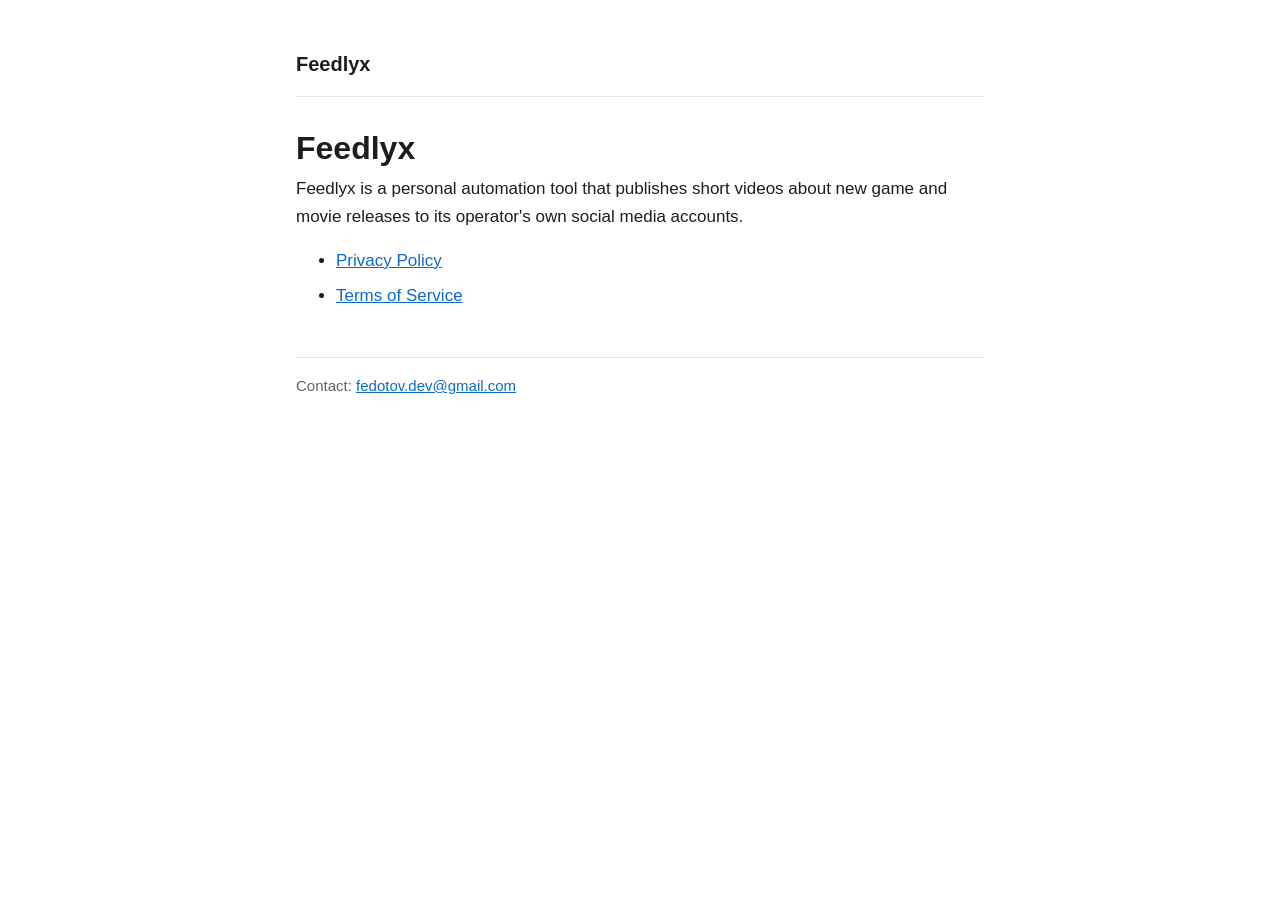
==== index.html @ 7b9731ed "Privacy Policy and Terms of Service pages Co-Authored-By: Claude Opus 5.5 <noreply@anthropic.com>" ====
<!doctype html>
<html lang="en">
<head>
  <meta charset="utf-8">
  <meta name="viewport" content="width=device-width, initial-scale=1">
  <title>Feedlyx</title>
  <link rel="stylesheet" href="style.css">
</head>
<body>
<main>
  <header>
    <a class="brand" href="./">Feedlyx</a>
  </header>
  <h1>Feedlyx</h1>
  <p>Feedlyx is a personal automation tool that publishes short videos about new game and movie releases to its
     operator's own social media accounts.</p>
  <ul>
    <li><a href="privacy.html">Privacy Policy</a></li>
    <li><a href="terms.html">Terms of Service</a></li>
  </ul>
  <footer>Contact: <a href="mailto:fedotov.dev@gmail.com">fedotov.dev@gmail.com</a></footer>
</main>
</body>
</html>
---- style.css ----
:root {
  --bg: #ffffff;
  --text: #1d1d1f;
  --muted: #5f6368;
  --accent: #0b6bcb;
  --rule: #e3e5e8;
}
@media (prefers-color-scheme: dark) {
  :root {
    --bg: #121316;
    --text: #e8eaed;
    --muted: #a0a4ab;
    --accent: #6cb4ff;
    --rule: #2c2f34;
  }
}
* { box-sizing: border-box; }
body {
  margin: 0;
  background: var(--bg);
  color: var(--text);
  font: 17px/1.6 -apple-system, BlinkMacSystemFont, "Segoe UI", Roboto, Helvetica, Arial, sans-serif;
}
main { max-width: 720px; margin: 0 auto; padding: 48px 16px 64px; }
header { border-bottom: 1px solid var(--rule); margin-bottom: 32px; padding-bottom: 16px; }
.brand { font-weight: 700; font-size: 20px; color: var(--text); text-decoration: none; }
nav a { margin-right: 16px; }
h1 { font-size: 32px; line-height: 1.2; margin: 0 0 8px; }
h2 { font-size: 20px; margin: 32px 0 8px; }
p, li { margin: 8px 0; }
a { color: var(--accent); }
.updated { color: var(--muted); margin-bottom: 24px; }
footer { border-top: 1px solid var(--rule); margin-top: 48px; padding-top: 16px; color: var(--muted); font-size: 15px; }
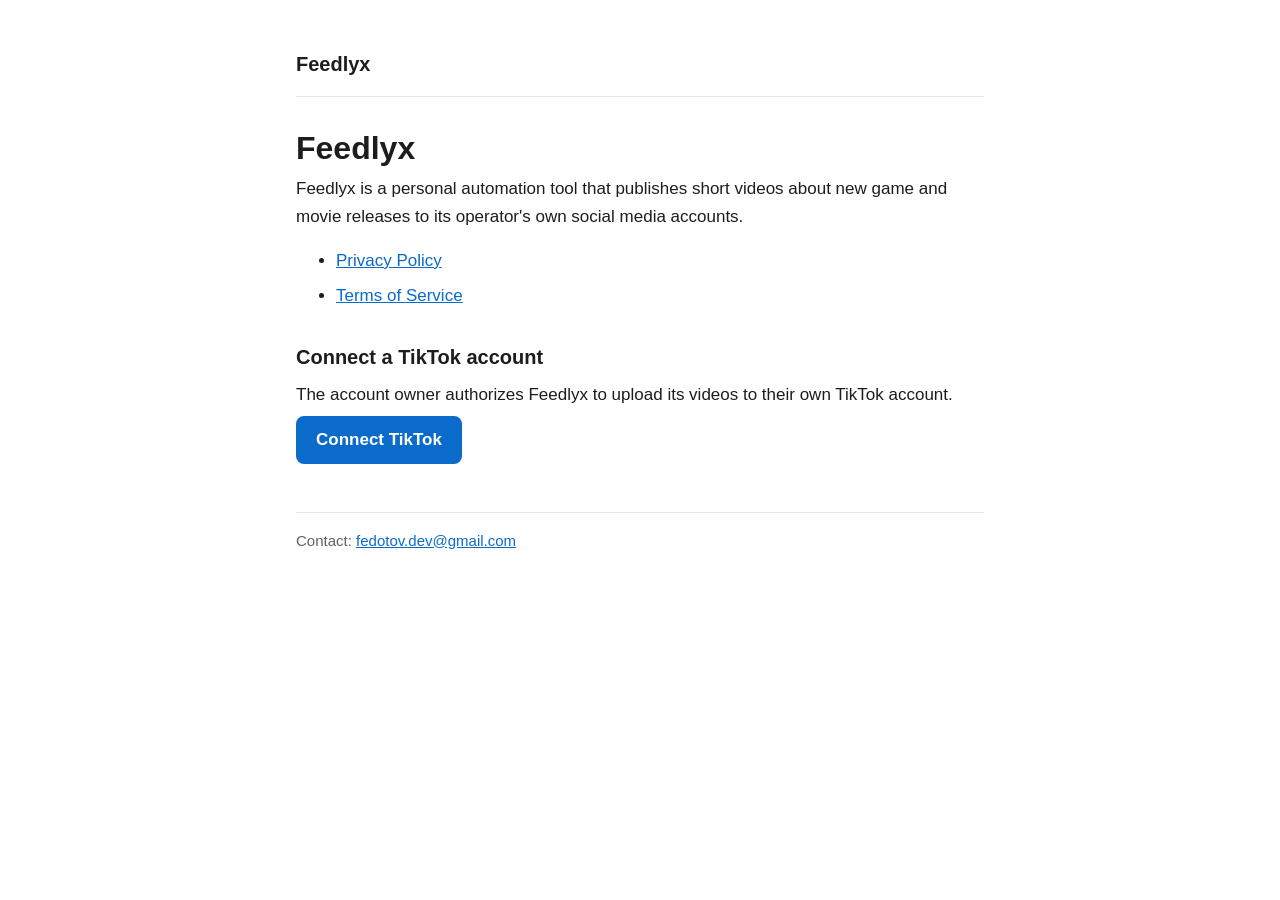
==== commit f7b758c7: "Connect TikTok button (Login Kit), state check on the callback Co-Authored-By: Claude Opus 5.5 <nore" ====
--- a/index.html
+++ b/index.html
@@ -18,6 +18,27 @@
     <li><a href="privacy.html">Privacy Policy</a></li>
     <li><a href="terms.html">Terms of Service</a></li>
   </ul>
+  <h2>Connect a TikTok account</h2>
+  <p>The account owner authorizes Feedlyx to upload its videos to their own TikTok account.</p>
+  <p><a id="connect" class="button" href="#">Connect TikTok</a></p>
+  <script>
+    // TikTok Login Kit (web): the code comes back to callback.html; state guards against a forged answer.
+    (function () {
+      var CLIENT_KEY = "awcjx7ymsdns45ur";
+      var SCOPES = "user.info.basic,video.upload";
+      var REDIRECT = "https://frodioh.github.io/feedlyx-legal/callback.html";
+      document.getElementById("connect").onclick = function (e) {
+        e.preventDefault();
+        var bytes = new Uint8Array(16);
+        crypto.getRandomValues(bytes);
+        var state = Array.from(bytes, function (b) { return b.toString(16).padStart(2, "0"); }).join("");
+        sessionStorage.setItem("tiktok_state", state);
+        location.href = "https://www.tiktok.com/v2/auth/authorize/?" + new URLSearchParams({
+          client_key: CLIENT_KEY, scope: SCOPES, response_type: "code", redirect_uri: REDIRECT, state: state
+        });
+      };
+    })();
+  </script>
   <footer>Contact: <a href="mailto:fedotov.dev@gmail.com">fedotov.dev@gmail.com</a></footer>
 </main>
 </body>
--- a/style.css
+++ b/style.css
@@ -30,4 +30,6 @@
 p, li { margin: 8px 0; }
 a { color: var(--accent); }
 .updated { color: var(--muted); margin-bottom: 24px; }
+.button { display: inline-block; padding: 10px 20px; border-radius: 8px; background: var(--accent);
+          color: var(--bg); text-decoration: none; font-weight: 600; }
 footer { border-top: 1px solid var(--rule); margin-top: 48px; padding-top: 16px; color: var(--muted); font-size: 15px; }
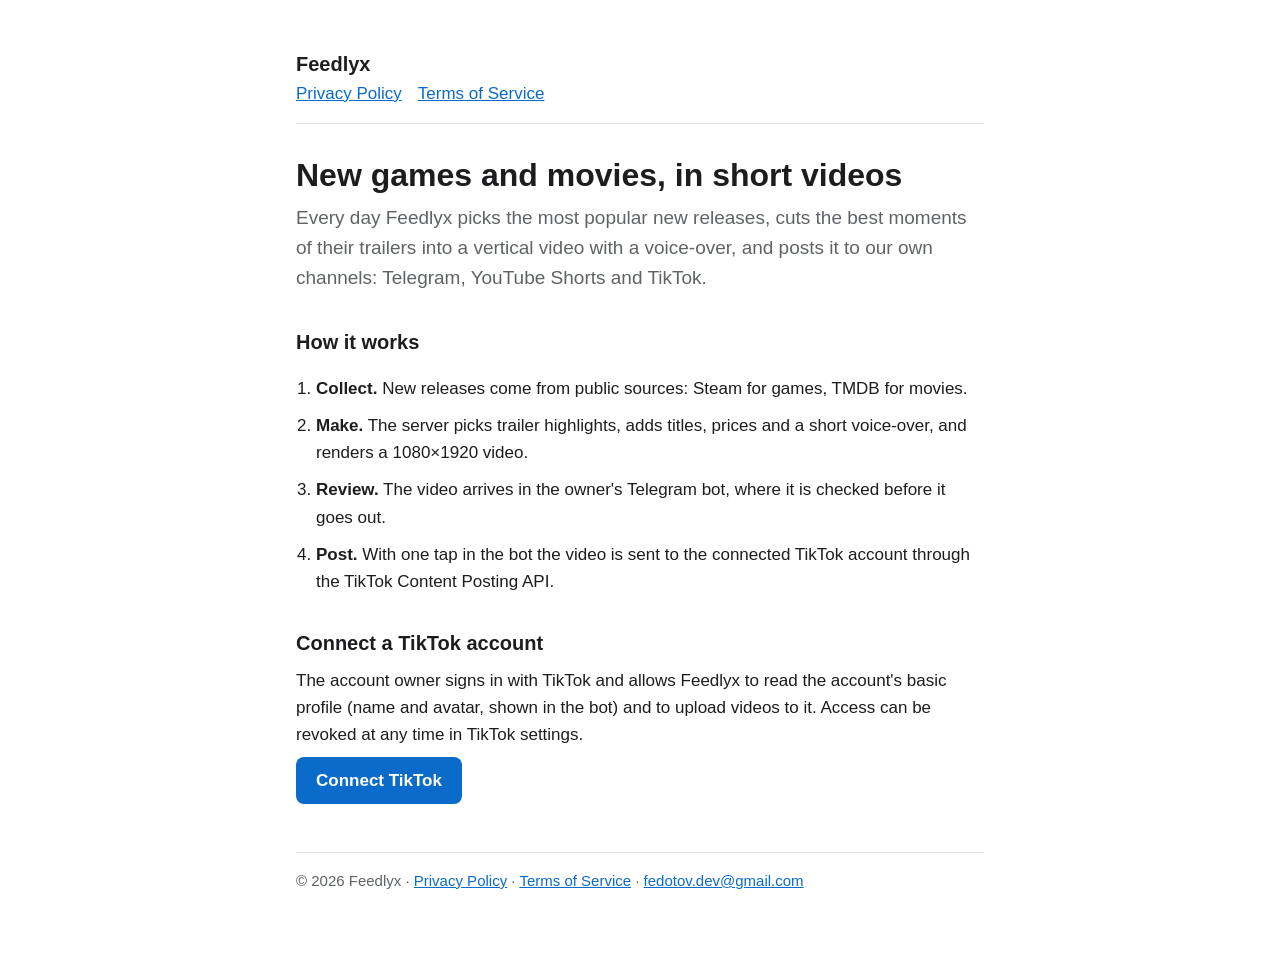
==== commit adc8bae0: "Product page, callback sends the code to the Feedlyx bot Co-Authored-By: Claude Opus 5.5 <noreply@an" ====
--- a/index.html
+++ b/index.html
@@ -10,21 +10,31 @@
 <main>
   <header>
     <a class="brand" href="./">Feedlyx</a>
+    <nav><a href="privacy.html">Privacy Policy</a><a href="terms.html">Terms of Service</a></nav>
   </header>
-  <h1>Feedlyx</h1>
-  <p>Feedlyx is a personal automation tool that publishes short videos about new game and movie releases to its
-     operator's own social media accounts.</p>
-  <ul>
-    <li><a href="privacy.html">Privacy Policy</a></li>
-    <li><a href="terms.html">Terms of Service</a></li>
-  </ul>
+
+  <h1>New games and movies, in short videos</h1>
+  <p class="lead">Every day Feedlyx picks the most popular new releases, cuts the best moments of their trailers into a
+     vertical video with a voice-over, and posts it to our own channels: Telegram, YouTube Shorts and TikTok.</p>
+
+  <h2>How it works</h2>
+  <ol class="steps">
+    <li><b>Collect.</b> New releases come from public sources: Steam for games, TMDB for movies.</li>
+    <li><b>Make.</b> The server picks trailer highlights, adds titles, prices and a short voice-over, and renders a
+        1080×1920 video.</li>
+    <li><b>Review.</b> The video arrives in the owner's Telegram bot, where it is checked before it goes out.</li>
+    <li><b>Post.</b> With one tap in the bot the video is sent to the connected TikTok account through the TikTok
+        Content Posting API.</li>
+  </ol>
+
   <h2>Connect a TikTok account</h2>
-  <p>The account owner authorizes Feedlyx to upload its videos to their own TikTok account.</p>
+  <p>The account owner signs in with TikTok and allows Feedlyx to read the account's basic profile (name and avatar,
+     shown in the bot) and to upload videos to it. Access can be revoked at any time in TikTok settings.</p>
   <p><a id="connect" class="button" href="#">Connect TikTok</a></p>
   <script>
     // TikTok Login Kit (web): the code comes back to callback.html; state guards against a forged answer.
     (function () {
-      var CLIENT_KEY = "awcjx7ymsdns45ur";
+      var CLIENT_KEY = "sbawt48iv0aj3pk96m";  // Sandbox until the app passes review
       var SCOPES = "user.info.basic,video.upload";
       var REDIRECT = "https://frodioh.github.io/feedlyx-legal/callback.html";
       document.getElementById("connect").onclick = function (e) {
@@ -39,7 +49,9 @@
       };
     })();
   </script>
-  <footer>Contact: <a href="mailto:fedotov.dev@gmail.com">fedotov.dev@gmail.com</a></footer>
+
+  <footer>© 2026 Feedlyx · <a href="privacy.html">Privacy Policy</a> · <a href="terms.html">Terms of Service</a> ·
+    <a href="mailto:fedotov.dev@gmail.com">fedotov.dev@gmail.com</a></footer>
 </main>
 </body>
 </html>
--- a/style.css
+++ b/style.css
@@ -30,6 +30,10 @@
 p, li { margin: 8px 0; }
 a { color: var(--accent); }
 .updated { color: var(--muted); margin-bottom: 24px; }
+.lead { font-size: 19px; color: var(--muted); }
+.steps { padding-left: 20px; }
+.steps li { margin: 10px 0; }
+.actions { display: flex; flex-wrap: wrap; gap: 12px; align-items: center; margin: 16px 0; }
 .button { display: inline-block; padding: 10px 20px; border-radius: 8px; background: var(--accent);
           color: var(--bg); text-decoration: none; font-weight: 600; }
 footer { border-top: 1px solid var(--rule); margin-top: 48px; padding-top: 16px; color: var(--muted); font-size: 15px; }
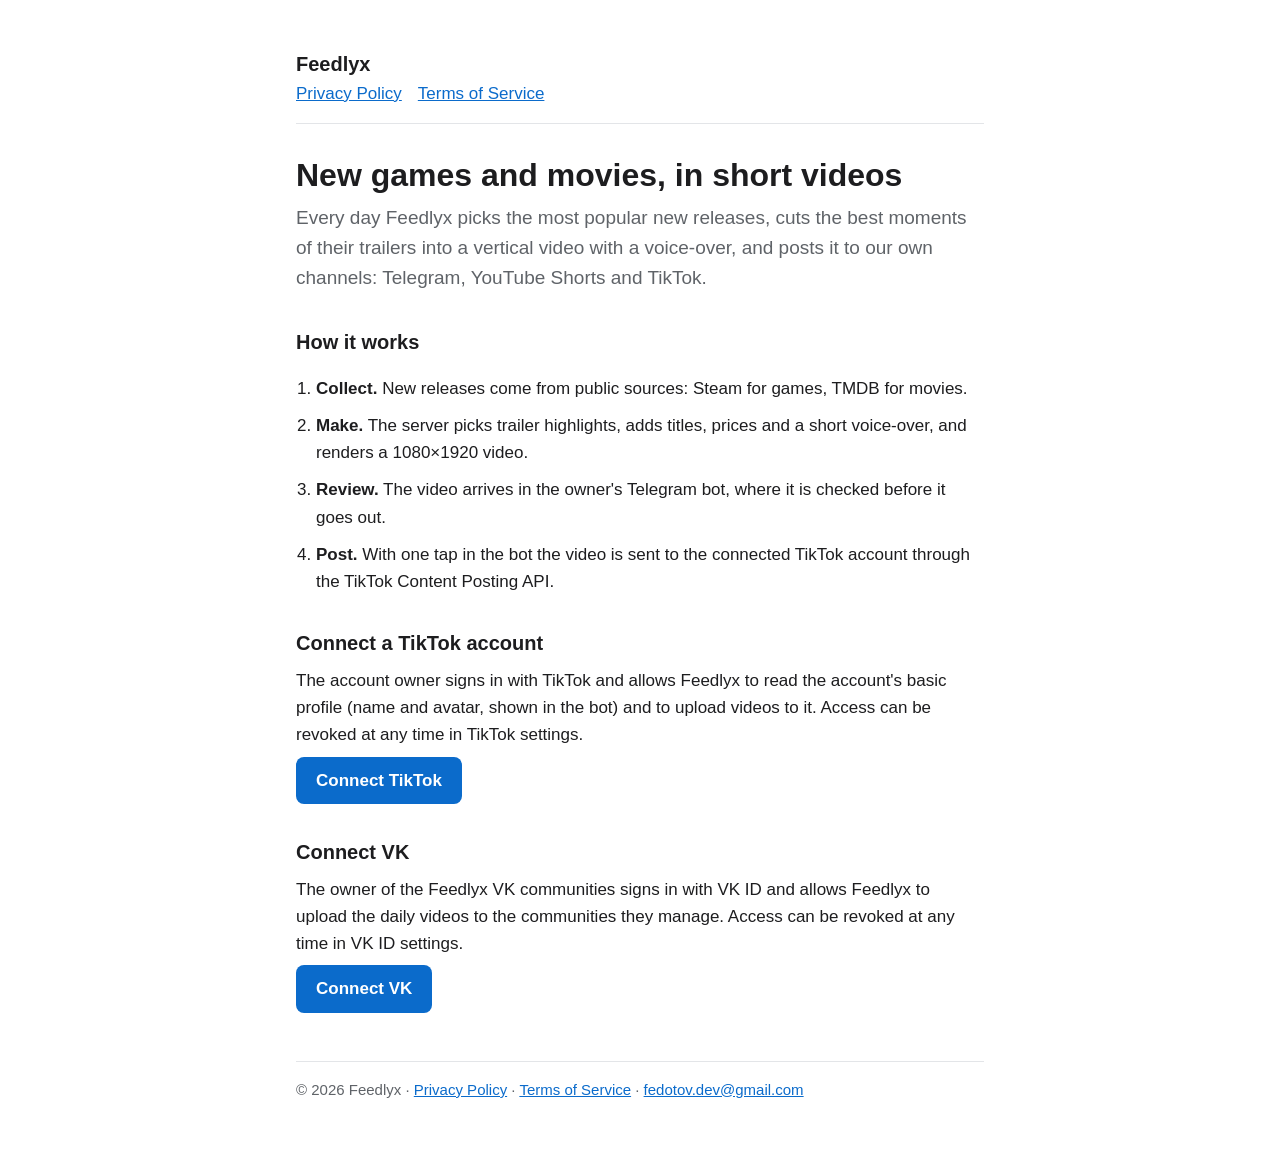
==== commit 1acb312c: "Connect VK (VK ID, PKCE) and its callback page; VK in the privacy policy Co-Authored-By: Claude Opus" ====
--- a/index.html
+++ b/index.html
@@ -31,6 +31,11 @@
   <p>The account owner signs in with TikTok and allows Feedlyx to read the account's basic profile (name and avatar,
      shown in the bot) and to upload videos to it. Access can be revoked at any time in TikTok settings.</p>
   <p><a id="connect" class="button" href="#">Connect TikTok</a></p>
+
+  <h2>Connect VK</h2>
+  <p>The owner of the Feedlyx VK communities signs in with VK ID and allows Feedlyx to upload the daily videos to the
+     communities they manage. Access can be revoked at any time in VK ID settings.</p>
+  <p><a id="connect-vk" class="button" href="#">Connect VK</a></p>
   <script>
     // TikTok Login Kit (web): the code comes back to callback.html; state guards against a forged answer.
     (function () {
@@ -48,6 +53,34 @@
         });
       };
     })();
+
+    // VK ID (OAuth 2.1 with PKCE): vk-callback.html gets the code; the verifier stays in this browser session.
+    (function () {
+      var APP_ID = "54866739";
+      var SCOPES = "video wall groups";
+      var REDIRECT = "https://frodioh.github.io/feedlyx-legal/vk-callback.html";
+      function random(n) {
+        var bytes = new Uint8Array(n);
+        crypto.getRandomValues(bytes);
+        return Array.from(bytes, function (b) { return b.toString(16).padStart(2, "0"); }).join("");
+      }
+      function base64url(buf) {
+        return btoa(String.fromCharCode.apply(null, new Uint8Array(buf)))
+          .replace(/\+/g, "-").replace(/\//g, "_").replace(/=+$/, "");
+      }
+      document.getElementById("connect-vk").onclick = function (e) {
+        e.preventDefault();
+        var verifier = random(32), state = random(16);
+        sessionStorage.setItem("vk_verifier", verifier);
+        sessionStorage.setItem("vk_state", state);
+        crypto.subtle.digest("SHA-256", new TextEncoder().encode(verifier)).then(function (hash) {
+          location.href = "https://id.vk.com/authorize?" + new URLSearchParams({
+            response_type: "code", client_id: APP_ID, scope: SCOPES, redirect_uri: REDIRECT, state: state,
+            code_challenge: base64url(hash), code_challenge_method: "S256"
+          });
+        });
+      };
+    })();
   </script>
 
   <footer>© 2026 Feedlyx · <a href="privacy.html">Privacy Policy</a> · <a href="terms.html">Terms of Service</a> ·
